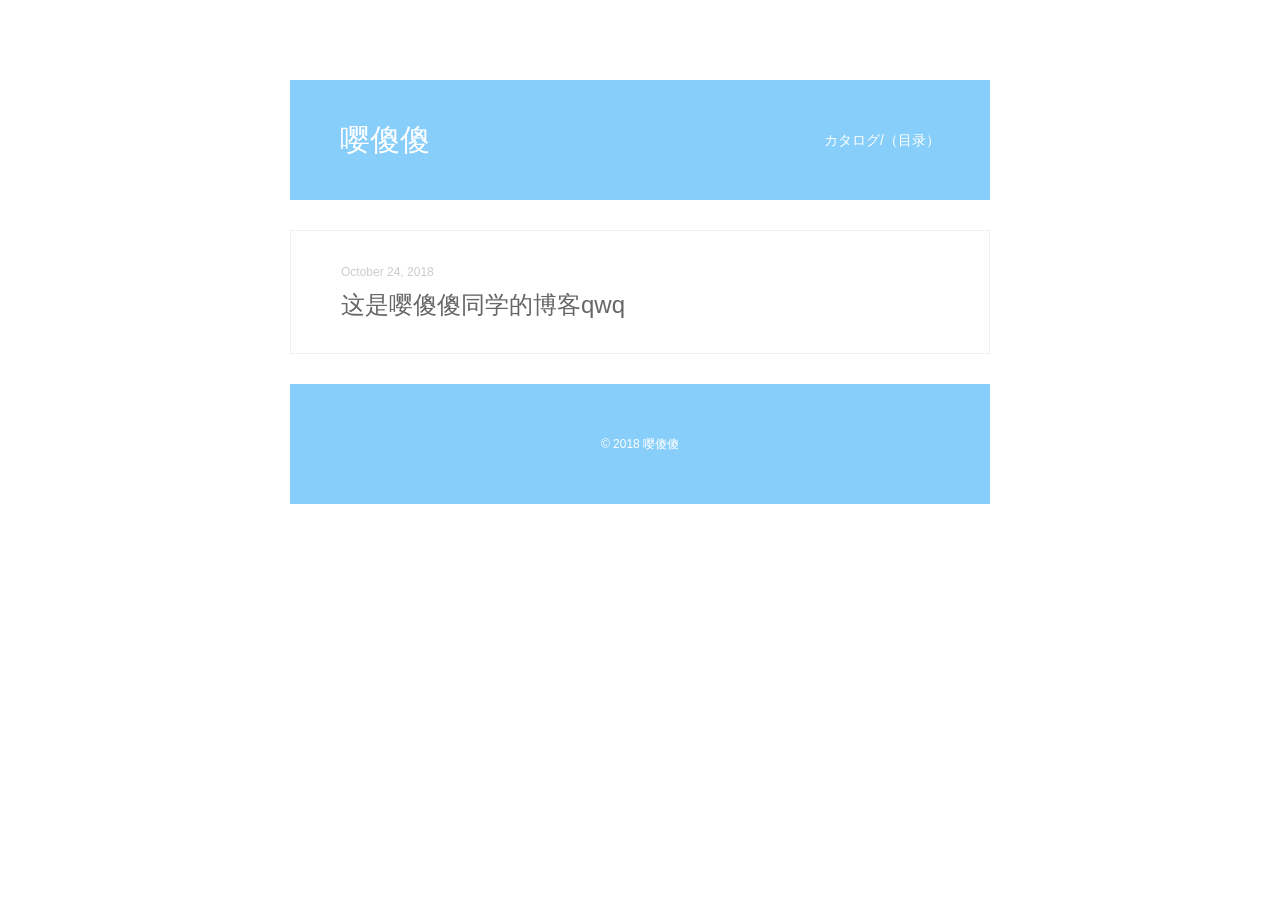
==== archives/index.html @ 075b8c49 "AutoDeploy" ====
<!DOCTYPE html><html lang="zh-CN"><head><meta name="generator" content="Hexo 3.8.0"><meta charset="utf-8"><meta http-equiv="X-UA-Compatible" content="IE=edge"><meta name="viewport" content="width=device-width, initial-scale=1"><meta name="author" content="嘤傻傻"><link rel="alternative" href="/atom.xml" title="嘤傻傻" type="application/atom+xml"><link rel="icon" href="/favicon.png"><title>嘤傻傻</title><link rel="stylesheet" href="/css/main.css"><link rel="stylesheet" href="/js/fancybox/jquery.fancybox.min.css"><!--[if lt IE 9]><script>(function(a,b){a="abbr article aside audio bdi canvas data datalist details dialog figcaption figure footer header hgroup main mark meter nav output progress section summary template time video".split(" ");for(b=a.length-1;b>=0;b--)document.createElement(a[b])})()</script><![endif]--><script src="/js/jquery-3.1.1.min.js"></script><script src="/js/fancybox/jquery.fancybox.min.js"></script></head><body style="opacity:0"><header class="head"><h1 class="head-title u-fl"><a href="/">嘤傻傻</a></h1><nav class="head-nav u-fr"><ul class="head-nav__list"><li class="head-nav__item"><a class="head-nav__link" href="/archives">カタログ/（目录）</a></li></ul></nav></header><main class="main"><article class="post"><header class="post__head archive"><a href="/2018/10/24/hello-world/"><time class="post__time" datetime="2018-10-24T04:46:40.241Z">October 24, 2018</time></a><h1 class="post__title archive"><a href="/2018/10/24/hello-world/">这是嘤傻傻同学的博客qwq</a></h1></header></article></main><footer class="foot"><div class="foot-copy">&copy; 2018 嘤傻傻</div></footer><script src="/js/scroller.js"></script><script src="/js/main.js"></script></body></html>
---- css/main.css ----
/* ==========================================================================
   Init
   ========================================================================== */
/* normalize.css v3.0.1 | MIT License | git.io/normalize */
html {
  font-family: sans-serif;
  -ms-text-size-adjust: 100%;
  -webkit-text-size-adjust: 100%;
}
body {
  margin: 0;
}
article,
aside,
details,
figcaption,
figure,
footer,
header,
hgroup,
main,
nav,
section,
summary {
  display: block;
}
audio,
canvas,
progress,
video {
  display: inline-block;
  vertical-align: baseline;
}
audio:not([controls]) {
  display: none;
  height: 0;
}
[hidden],
template {
  display: none;
}
a {
  background: transparent;
}
a:active,
a:hover {
  outline: 0;
}
abbr[title] {
  border-bottom: 1px dotted;
}
b,
strong {
  font-weight: bold;
}
dfn {
  font-style: italic;
}
h1 {
  font-size: 2em;
  margin: 0.67em 0;
}
mark {
  background: #ff0;
  color: #000;
}
small {
  font-size: 80%;
}
sub,
sup {
  font-size: 75%;
  line-height: 0;
  position: relative;
  vertical-align: baseline;
}
sup {
  top: -0.5em;
}
sub {
  bottom: -0.25em;
}
img {
  border: 0;
}
svg:not(:root) {
  overflow: hidden;
}
figure {
  margin: 1em 40px;
}
hr {
  -moz-box-sizing: content-box;
  box-sizing: content-box;
  height: 0;
}
pre {
  overflow: auto;
}
code,
kbd,
pre,
samp {
  font-family: monospace, monospace;
  font-size: 1em;
}
button,
input,
optgroup,
select,
textarea {
  color: inherit;
  font: inherit;
  margin: 0;
}
button {
  overflow: visible;
}
button,
select {
  text-transform: none;
}
button,
html input[type="button"],
input[type="reset"],
input[type="submit"] {
  -webkit-appearance: button;
  cursor: pointer;
}
button[disabled],
html input[disabled] {
  cursor: default;
}
button::-moz-focus-inner,
input::-moz-focus-inner {
  border: 0;
  padding: 0;
}
input {
  line-height: normal;
}
input[type="checkbox"],
input[type="radio"] {
  box-sizing: border-box;
  padding: 0;
}
input[type="number"]::-webkit-inner-spin-button,
input[type="number"]::-webkit-outer-spin-button {
  height: auto;
}
input[type="search"] {
  -webkit-appearance: textfield;
  -moz-box-sizing: content-box;
  -webkit-box-sizing: content-box;
  box-sizing: content-box;
}
input[type="search"]::-webkit-search-cancel-button,
input[type="search"]::-webkit-search-decoration {
  -webkit-appearance: none;
}
fieldset {
  border: 1px solid #c0c0c0;
  margin: 0 2px;
  padding: 0.35em 0.625em 0.75em;
}
legend {
  border: 0;
  padding: 0;
}
textarea {
  overflow: auto;
}
optgroup {
  font-weight: bold;
}
table {
  border-collapse: collapse;
  border-spacing: 0;
}
td,
th {
  padding: 0;
}
/* ==========================================================================
   Base
   ========================================================================== */
@font-face {
  font-family: 'icon';
  src: url("../fonts/icon.eot?-3uy3dk");
  src: url("../fonts/icon.eot?#iefix-3uy3dk") format('embedded-opentype'), url("../fonts/icon.woff?-3uy3dk") format('woff'), url("../fonts/icon.ttf?-3uy3dk") format('truetype'), url("../fonts/icon.svg?-3uy3dk#icon") format('svg');
  font-weight: normal;
  font-style: normal;
}
[class^="icon-"],
[class*=" icon-"] {
  font-family: 'icon';
  font-style: normal;
  -webkit-font-smoothing: antialiased;
  -moz-osx-font-smoothing: grayscale;
}
.icon-arrow-right:before {
  content: "\e600";
}
.icon-arrow-left:before {
  content: "\e601";
}
html {
  background-color: #fff;
  background-attachment: fixed;
  background-repeat: no-repeat;
  background-size: auto;
  color: #555;
  font-style: normal;
  text-rendering: optimizeLegibility;
}
html.index {
  background-color: #fff;
}
body {
  font-size: 14px;
  font-size: 0.875rem;
  line-height: 1.5;
  font-family: 'Helvetica Neue', 'Hiragino Sans GB', 'WenQuanYi Micro Hei', 'Microsoft Yahei', sans-serif;
  padding: 80px 0 20px;
}
html.index body {
  padding: 0;
}
code,
kbd,
pre,
samp {
  font-family: 'Source Code Pro', Consolas, 'Liberation Mono', Courier, monospace, serif;
}
a {
  color: #258fb8;
  text-decoration: none;
}
blockquote,
dl,
dd,
h1,
h2,
h3,
h4,
h5,
h6,
figure,
p,
pre {
  margin: 0;
}
button {
  padding: 0;
  border: 0;
  background: transparent;
}
fieldset {
  margin: 0;
  padding: 0;
  border: 0;
}
iframe {
  border: 0;
}
ol,
ul,
menu {
  margin: 0;
  padding: 0;
  list-style: none;
}
img,
audio,
canvas,
video {
  vertical-align: middle;
}
.clearfix:after,
.clearfix:before {
  display: table;
  content: " ";
}
.clearfix:after {
  clear: both;
}
.hide {
  visibility: hidden;
}
.u-cf:before,
.u-cf:after {
  content: '';
  display: table;
}
.u-cf:after {
  clear: both;
}
.u-bfc {
  overflow: hidden;
}
.u-fl {
  float: left;
}
.u-fr {
  float: right;
}
.u-hidden {
  display: none !important;
  visibility: hidden;
}
.modal-active {
  overflow: hidden;
}
.echo {
  font-size: 14px;
  font-size: 0.875rem;
  line-height: 1.5;
}
.echo a {
  color: #258fb8;
}
.echo a:hover,
.echo a:focus,
.echo a:active {
  text-decoration: underline;
}
.echo h1,
.echo h2,
.echo h3,
.echo h4,
.echo h5,
.echo h6 {
  font-weight: normal;
  line-height: 1.5;
  margin: 1.6em 0;
}
.echo h1 {
  font-size: 30px;
  font-size: 1.875rem;
}
.echo h2 {
  font-size: 24px;
  font-size: 1.5rem;
}
.echo h3 {
  font-size: 18px;
  font-size: 1.125rem;
}
.echo h4,
.echo h5,
.echo h6 {
  font-size: 14px;
  font-size: 0.875rem;
}
.echo p {
  margin: 1em 0;
  font-size: 16px;
  font-size: 1rem;
  text-align: justify;
  line-height: 1.8;
}
.echo address,
.echo blockquote,
.echo dl,
.echo figure,
.echo form,
.echo hr,
.echo img,
.echo ol,
.echo pre,
.echo table,
.echo ul {
  margin: 1.6em 0;
}
.echo hr {
  margin: 1.6em auto;
  width: 61%;
  height: 4px;
  border: none;
  background: #eee;
}
.echo img {
  max-width: 100%;
  height: auto;
}
.echo caption {
  text-transform: uppercase;
  padding: 1em;
  color: #777;
}
.echo thead {
  background-color: #eee;
}
.echo td,
.echo th {
  border: 1px solid #cbcbcb;
  padding: 0.5em 1em;
  text-align: left;
  font-weight: normal;
}
.echo tfoot {
  background-color: #f4f4f4;
}
.echo dl,
.echo ol,
.echo ul {
  margin-left: 2em;
}
.echo dd {
  margin-left: 1em;
}
.echo ol {
  list-style: decimal outside;
}
.echo ul {
  list-style: disc outside;
}
.echo figcaption {
  font-size: 0.85em;
}
.echo blockquote small,
.echo cite {
  color: #777;
}
.echo abbr {
  cursor: help;
}
.echo address {
  font-style: normal;
}
.echo code,
.echo kbd {
  display: inline-block;
  margin: 0 0.1em;
  padding: 0 0.5em;
  border: 1px solid #f0f0f0;
  border-radius: 3px;
  background-color: #fcfcfc;
  text-shadow: 0 1px 0 #fff;
  white-space: nowrap;
  font-size: 0.85em;
  line-height: 1.1;
  vertical-align: text-bottom;
  font-family: consolas, "微软雅黑";
}
.echo kbd {
  box-shadow: 0 1px 0px #ccc, 0 0 0 2px #fff inset;
}
.echo blockquote {
  margin: 1.6em -50px;
  padding: 10px 45px;
  border-left: 8px solid #87cefa;
  border-right: 0;
  border-top: 1px solid #f0f0f0;
  border-bottom: 1px solid #f0f0f0;
  background-color: #fefefe;
}
.echo blockquote.right {
  border-left: 0;
  border-right: 8px solid #87cefa;
}
.highlight {
  overflow: auto;
  color: #87cefa;
  border: 1px solid #f0f0f0;
}
.highlight .gutter {
  color: #666;
  display: none;
}
.highlight .code {
  padding: 1em 45px;
}
.highlight figcaption {
  margin-bottom: 1em;
  color: #999;
  font-size: 0.85em;
}
.highlight figcaption a {
  float: right;
}
.highlight .comment {
  color: #b0bec5;
}
.highlight .title {
  color: #87cefa;
}
.highlight .variable,
.highlight .attribute,
.highlight .tag,
.highlight .regexp,
.highlight .ruby .constant,
.highlight .xml .tag .title,
.highlight .xml .pi,
.highlight .xml .doctype,
.highlight .html .doctype,
.highlight .css .id,
.highlight .css .class,
.highlight .css .pseudo {
  color: #91ba61;
}
.highlight .number,
.highlight .preprocessor,
.highlight .built_in,
.highlight .literal,
.highlight .params,
.highlight .constant {
  color: #ff5370;
}
.highlight .class,
.highlight .ruby .class .title,
.highlight .css .rules .attribute {
  color: #91ba61;
}
.highlight .string,
.highlight .value,
.highlight .inheritance,
.highlight .header,
.highlight .ruby .symbol,
.highlight .xml .cdata {
  color: #91ba61;
}
.highlight .css .hexcolor {
  color: #6cc;
}
.highlight .function,
.highlight .python .decorator,
.highlight .python .title,
.highlight .ruby .function .title,
.highlight .ruby .title .keyword,
.highlight .perl .sub,
.highlight .javascript .title,
.highlight .coffeescript .title {
  color: #80cbc4;
}
.highlight .keyword,
.highlight .javascript .function {
  color: #c9c;
}
.highlight .marked {
  background-color: #ffecec;
}
/* ==========================================================================
   Partial
   ========================================================================== */
.index-wrapper {
  display: -webkit-box;
  display: -webkit-flex;
  display: flex;
  width: 100%;
  height: 100vh;
  -webkit-box-pack: center;
  -webkit-justify-content: center;
  justify-content: center;
  -webkit-box-align: center;
  -webkit-align-items: center;
  align-items: center;
}
.index-wrapper header {
  z-index: 10;
}
#particles-oli-wrapper {
  position: fixed;
  top: 0;
  bottom: 0;
  left: 0;
  right: 0;
  width: 100%;
}
.head,
.main,
.foot {
  margin: 0 auto;
  width: 700px;
}
.head,
.foot {
  padding: 0 50px;
  height: 120px;
  background-color: #87cefa;
  line-height: 120px;
  box-sizing: border-box;
}
.head-title {
  font-size: 30px;
  font-size: 1.875rem;
  font-weight: normal;
  color: #fff;
}
.head-title > a {
  color: #fff;
}
.head-nav__item {
  display: inline-block;
  margin-left: 20px;
}
.head-nav__link {
  color: #fff;
}
.head-nav__link:hover {
  color: #f0f0f0;
  text-decoration: underline;
}
.main {
  margin-top: 30px;
  margin-bottom: 30px;
}
.archive-title {
  margin: 1.6em;
  text-align: center;
  font-size: 25.6px;
  font-size: 1.6rem;
  font-weight: normal;
}
.comments {
  margin: 30px 0;
  padding: 50px;
  background-color: #fff;
  border: 1px solid #f0f0f0;
}
.foot {
  margin-bottom: 30px;
}
.foot-copy {
  text-align: center;
  color: #fff;
  font-size: 12px;
  font-size: 0.75rem;
}
.page-menu__item {
  display: inline-block;
}
.page-menu__link {
  color: #fff;
  font-size: 30px;
  font-size: 1.875rem;
}
.page-menu__link--disabled {
  color: #f0f0f0;
}
::-webkit-scrollbar {
  width: 5px;
  height: 5px;
  background-color: #f5f5f5;
}
::-webkit-scrollbar-track {
  -webkit-box-shadow: inset 0 0 8px rgba(0,0,0,0.3);
  background-color: #f5f5f5;
}
::-webkit-scrollbar-thumb {
  -webkit-box-shadow: inset 0 0 8px rgba(0,0,0,0.3);
  background-color: #87cefa;
}
.right p {
  text-align: right;
}
.reward,
.comments,
.post {
  transition: all 0.3s;
}
.reward:hover,
.comments:hover,
.post:hover {
  box-shadow: 0 1px 5px rgba(50,50,50,0.2);
  border-color: transparent;
}
.excerpt {
  margin-top: 20px;
}
.reward {
  border: 1px solid #f0f0f0;
  padding: 20px;
  text-align: center;
  margin-top: 20px;
  background-color: #fff;
}
.reward .btn-reward {
  padding: 10px 20px;
  background-color: #87cefa;
  color: #fff;
  display: inline-block;
  transition: all 0.3s;
}
.reward .btn-reward:hover {
  background-color: #40afaf;
}
.reward .reward-wrapper {
  margin-top: 20px;
  display: none;
}
.reward .reward-wrapper img {
  width: 200px;
  height: 200px;
  border: 1px solid #f0f0f0;
  margin: 0 10px;
}
.post {
  overflow: hidden;
  margin-top: 30px;
  border: 1px solid #f0f0f0;
  background-color: #fff;
}
.post__head {
  margin: 50px;
}
.post__head.archive {
  margin: 30px 50px;
}
.post__time {
  color: #ccc;
  font-size: 12px;
  font-size: 0.75rem;
}
.post__title {
  margin-top: 5px;
  line-height: 1.5;
  font-size: 24px;
  font-size: 1.5rem;
  font-weight: normal;
}
.post__title > a {
  color: #666;
  transition: all 0.3s;
}
.post__title > a:hover {
  color: #9c396b;
  text-shadow: 1px 1px 1px #ddd;
}
.post__image {
  display: block;
  margin: 50px 0;
}
.post__main {
  margin-top: 50px;
}
.post__main .headerlink {
  display: inline-block;
}
.post__main img {
  cursor: pointer;
  transition: all 0.3s;
}
.post__main img:hover {
  box-shadow: 0 0 1px #ccc;
}
.post__main .highlight {
  margin: 1.6em -60px;
  padding: 15px;
}
.post__main .highlight figcaption {
  padding: 0 45px;
}
.post__main .highlight table {
  margin: 0;
  width: auto;
  border: none;
}
.post__main .highlight td,
.post__main .highlight th {
  border: none;
}
.post__main .highlight pre {
  margin: 0;
}
.post__main h1 {
  font-size: 25.6px;
  font-size: 1.6rem;
}
.post__main h2 {
  font-size: 22.4px;
  font-size: 1.4rem;
}
.post__main h3 {
  font-size: 19.2px;
  font-size: 1.2rem;
}
.post__main img {
  margin: 1.6em auto;
}
.post__foot {
  padding: 8px 50px;
  border-top: 1px solid #f0f0f0;
  background-color: #fcfcfc;
}
.post__foot-link,
.post__tag__link,
.post__more {
  padding: 10px 15px 10px 0;
  color: #3cb371;
  font-size: 14px;
  font-size: 0.875rem;
}
.post__tag__item {
  display: inline-block;
}
.post__tag__link {
  transition: all 0.3s;
  display: block;
}
.post__tag__link:hover {
  color: #9c396b;
}
.post__tag__link:before {
  content: "#";
}
.post__more {
  padding: 10px 20px;
  border: 1px solid #f0f0f0;
  border-radius: 3px;
  background-color: #ccc;
  color: #fff;
}
.post__more:hover {
  background-color: #ddd;
}
.gallery {
  margin-bottom: 45px;
}
.gallery a {
  display: inline-block;
  width: 100%;
}
.gallery a:focus {
  outline: 0;
}
.gallery a img {
  width: 100%;
}
.video-container {
  width: 100%;
}
.video-container iframe {
  width: 100%;
  min-height: 320px;
}
.queue-in {
  animation-name: queue-in;
  animation-duration: 0.3s;
  animation-fill-mode: forwards;
  animation-timing-function: ease-in;
}
.queue-out {
  animation-name: queue-out;
  animation-duration: 0.3s;
  animation-fill-mode: forwards;
  animation-timing-function: ease-out;
}
@-moz-keyframes queue-in {
  from {
    transform: translateX(40px);
  }
  to {
    opacity: 1;
    transform: translateX(0);
  }
}
@-webkit-keyframes queue-in {
  from {
    transform: translateX(40px);
  }
  to {
    opacity: 1;
    transform: translateX(0);
  }
}
@-o-keyframes queue-in {
  from {
    transform: translateX(40px);
  }
  to {
    opacity: 1;
    transform: translateX(0);
  }
}
@keyframes queue-in {
  from {
    transform: translateX(40px);
  }
  to {
    opacity: 1;
    transform: translateX(0);
  }
}
@-moz-keyframes queue-out {
  from {
    opacity: 1;
    transform: translateX(0);
  }
  to {
    opacity: 0;
    display: none;
    transform: translateX(40px);
  }
}
@-webkit-keyframes queue-out {
  from {
    opacity: 1;
    transform: translateX(0);
  }
  to {
    opacity: 0;
    display: none;
    transform: translateX(40px);
  }
}
@-o-keyframes queue-out {
  from {
    opacity: 1;
    transform: translateX(0);
  }
  to {
    opacity: 0;
    display: none;
    transform: translateX(40px);
  }
}
@keyframes queue-out {
  from {
    opacity: 1;
    transform: translateX(0);
  }
  to {
    opacity: 0;
    display: none;
    transform: translateX(40px);
  }
}
/* ==========================================================================
   Responsive
   ========================================================================== */
@media (max-width: 1023px) {
  html {
    background: #fff;
  }
  .head {
    margin-top: 80px;
  }
  body {
    padding-top: 0;
  }
}
@media (max-width: 767px) {
  body {
    margin: 10px;
    margin-bottom: 20px;
    margin-top: 0px;
    padding: 0;
    font-size: font-size: 0.75rem;;
  }
  .head,
  .main,
  .foot {
    width: 100%;
  }
  .head,
  .foot {
    padding: 20px;
    height: auto;
    line-height: inherit;
  }
  .head-title,
  .head-nav,
  .foot-copy,
  .page-menu {
    float: none;
  }
  .main {
    margin-top: 20px;
    margin-bottom: 20px;
  }
  .head {
    margin-top: 20px;
    text-align: center;
  }
  .head-nav {
    margin-top: 10px;
  }
  .head-nav__item {
    margin: 0 5px;
    margin-left: 0;
  }
  .post {
    margin-top: 20px;
  }
  .post__head.archive,
  .post__head {
    margin: 20px 5px;
  }
  .post__main {
    margin: 20px 5px;
  }
  .post__title,
  .post__time {
    margin: 5px;
  }
  .post__title {
    font-size: 22.4px;
    font-size: 1.4rem;
  }
  .post__main blockquote,
  .post__main .highlight {
    margin: 30px -20px;
    padding: 20px;
  }
  .post__foot {
    position: relative;
    padding: 10px;
  }
  .post__more {
    box-sizing: border-box;
    width: 100%;
    text-align: center;
  }
  .post__image {
    margin: 20px -20px;
  }
  .post__image img {
    margin: 0 auto;
  }
  .foot {
    margin-bottom: 0;
    text-align: center;
  }
  .page-menu {
    margin-top: 10px;
  }
  .foot bdi {
    display: none;
  }
  .archive-title {
    margin: 20px;
  }
  .highlight .code {
    padding: 0;
  }
}
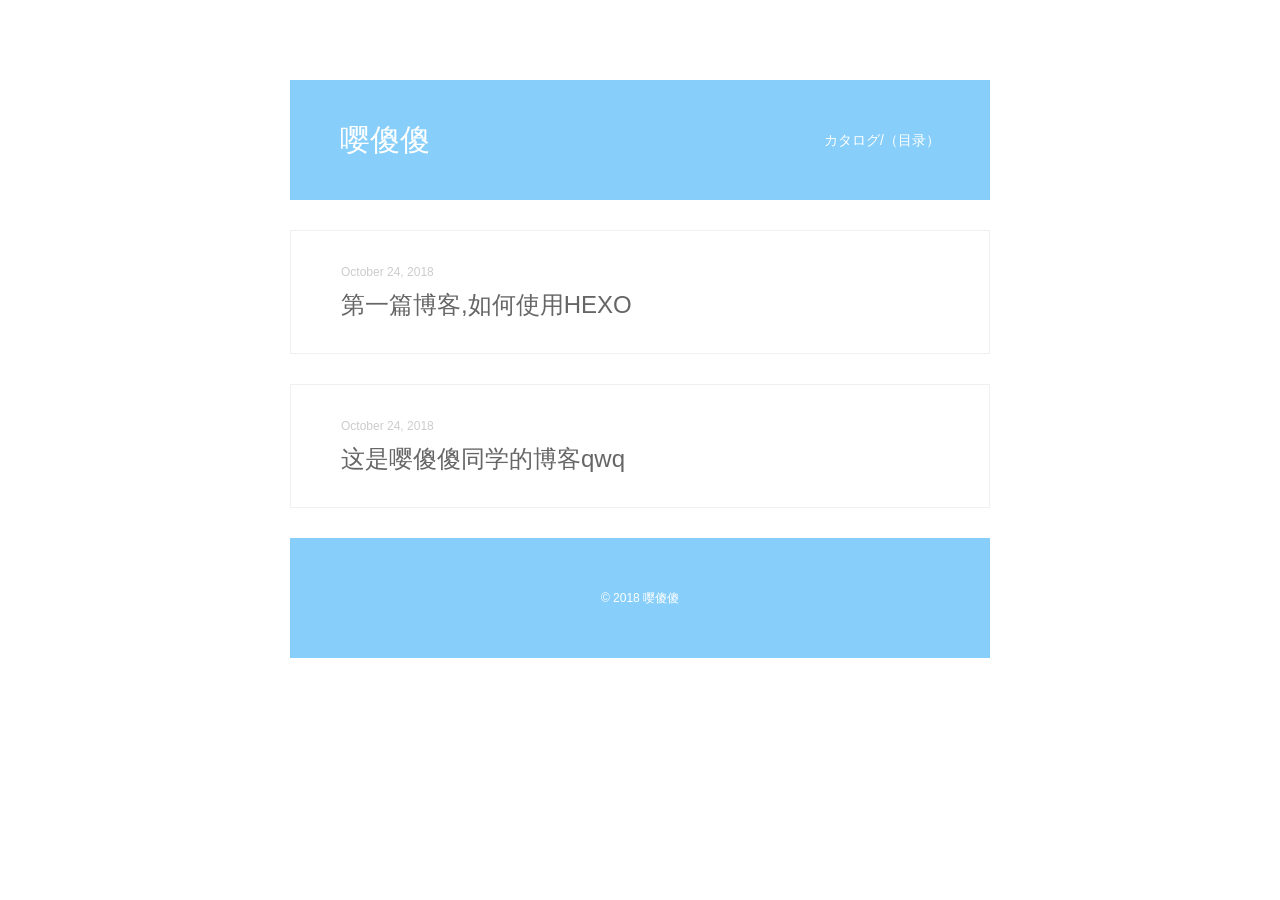
==== commit 5279ab18: "AutoDeploy" ====
--- a/archives/index.html
+++ b/archives/index.html
@@ -1 +1 @@
-<!DOCTYPE html><html lang="zh-CN"><head><meta name="generator" content="Hexo 3.8.0"><meta charset="utf-8"><meta http-equiv="X-UA-Compatible" content="IE=edge"><meta name="viewport" content="width=device-width, initial-scale=1"><meta name="author" content="嘤傻傻"><link rel="alternative" href="/atom.xml" title="嘤傻傻" type="application/atom+xml"><link rel="icon" href="/favicon.png"><title>嘤傻傻</title><link rel="stylesheet" href="/css/main.css"><link rel="stylesheet" href="/js/fancybox/jquery.fancybox.min.css"><!--[if lt IE 9]><script>(function(a,b){a="abbr article aside audio bdi canvas data datalist details dialog figcaption figure footer header hgroup main mark meter nav output progress section summary template time video".split(" ");for(b=a.length-1;b>=0;b--)document.createElement(a[b])})()</script><![endif]--><script src="/js/jquery-3.1.1.min.js"></script><script src="/js/fancybox/jquery.fancybox.min.js"></script></head><body style="opacity:0"><header class="head"><h1 class="head-title u-fl"><a href="/">嘤傻傻</a></h1><nav class="head-nav u-fr"><ul class="head-nav__list"><li class="head-nav__item"><a class="head-nav__link" href="/archives">カタログ/（目录）</a></li></ul></nav></header><main class="main"><article class="post"><header class="post__head archive"><a href="/2018/10/24/hello-world/"><time class="post__time" datetime="2018-10-24T04:46:40.241Z">October 24, 2018</time></a><h1 class="post__title archive"><a href="/2018/10/24/hello-world/">这是嘤傻傻同学的博客qwq</a></h1></header></article></main><footer class="foot"><div class="foot-copy">&copy; 2018 嘤傻傻</div></footer><script src="/js/scroller.js"></script><script src="/js/main.js"></script></body></html>+<!DOCTYPE html><html lang="zh-CN"><head><meta name="generator" content="Hexo 3.8.0"><meta charset="utf-8"><meta http-equiv="X-UA-Compatible" content="IE=edge"><meta name="viewport" content="width=device-width, initial-scale=1"><meta name="author" content="嘤傻傻"><link rel="alternative" href="/atom.xml" title="嘤傻傻" type="application/atom+xml"><link rel="icon" href="/favicon.png"><title>嘤傻傻</title><link rel="stylesheet" href="/css/main.css"><link rel="stylesheet" href="/js/fancybox/jquery.fancybox.min.css"><!--[if lt IE 9]><script>(function(a,b){a="abbr article aside audio bdi canvas data datalist details dialog figcaption figure footer header hgroup main mark meter nav output progress section summary template time video".split(" ");for(b=a.length-1;b>=0;b--)document.createElement(a[b])})()</script><![endif]--><script src="/js/jquery-3.1.1.min.js"></script><script src="/js/fancybox/jquery.fancybox.min.js"></script></head><body style="opacity:0"><header class="head"><h1 class="head-title u-fl"><a href="/">嘤傻傻</a></h1><nav class="head-nav u-fr"><ul class="head-nav__list"><li class="head-nav__item"><a class="head-nav__link" href="/archives">カタログ/（目录）</a></li></ul></nav></header><main class="main"><article class="post"><header class="post__head archive"><a href="/2018/10/24/The_First_Blog_Of_YSS/"><time class="post__time" datetime="2018-10-24T08:11:45.255Z">October 24, 2018</time></a><h1 class="post__title archive"><a href="/2018/10/24/The_First_Blog_Of_YSS/">第一篇博客,如何使用HEXO</a></h1></header></article><article class="post"><header class="post__head archive"><a href="/2018/10/24/hello-world/"><time class="post__time" datetime="2018-10-24T04:46:40.241Z">October 24, 2018</time></a><h1 class="post__title archive"><a href="/2018/10/24/hello-world/">这是嘤傻傻同学的博客qwq</a></h1></header></article></main><footer class="foot"><div class="foot-copy">&copy; 2018 嘤傻傻</div></footer><script src="/js/scroller.js"></script><script src="/js/main.js"></script></body></html>
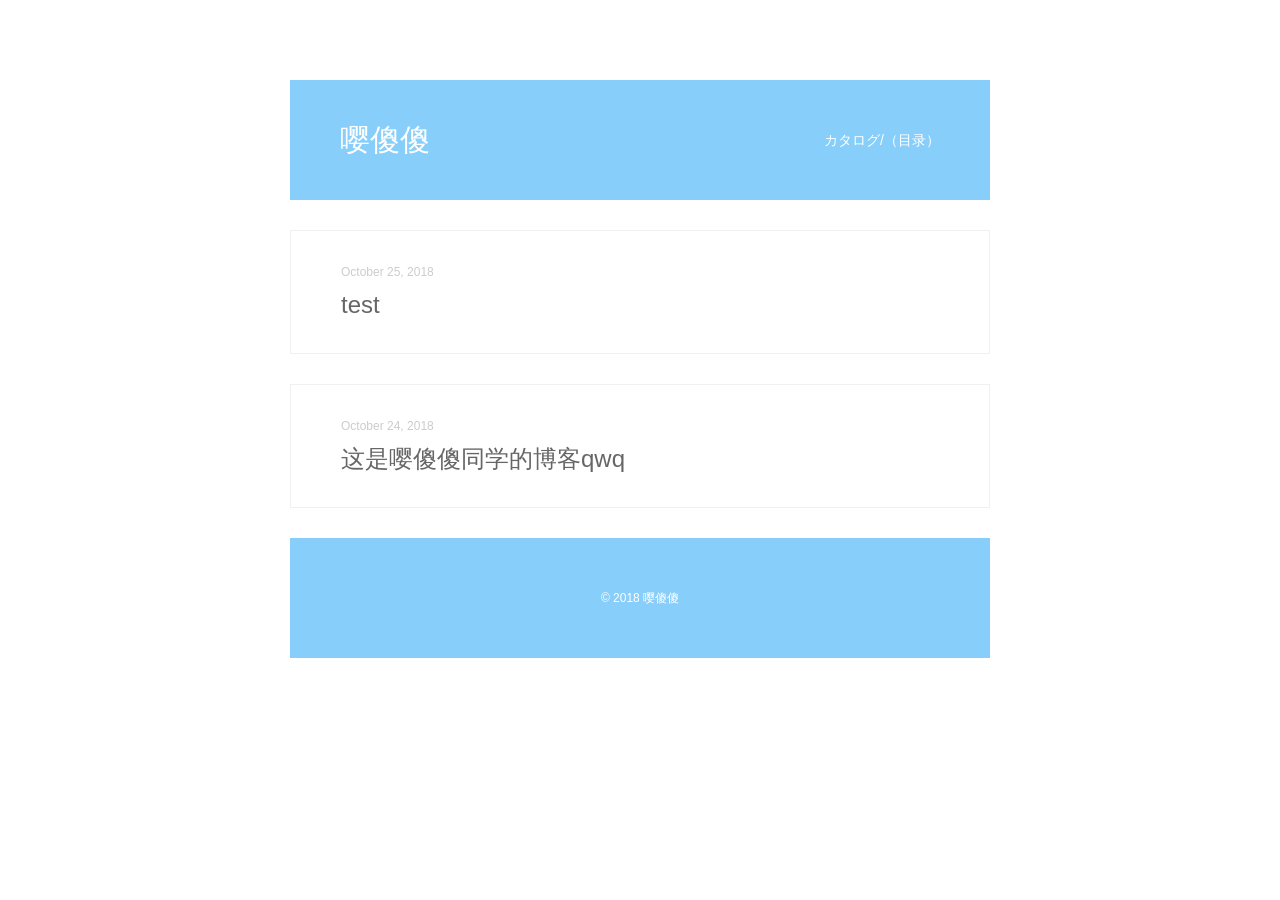
==== commit dd7f0ae3: "AutoDeploy" ====
--- a/archives/index.html
+++ b/archives/index.html
@@ -1 +1 @@
-<!DOCTYPE html><html lang="zh-CN"><head><meta name="generator" content="Hexo 3.8.0"><meta charset="utf-8"><meta http-equiv="X-UA-Compatible" content="IE=edge"><meta name="viewport" content="width=device-width, initial-scale=1"><meta name="author" content="嘤傻傻"><link rel="alternative" href="/atom.xml" title="嘤傻傻" type="application/atom+xml"><link rel="icon" href="/favicon.png"><title>嘤傻傻</title><link rel="stylesheet" href="/css/main.css"><link rel="stylesheet" href="/js/fancybox/jquery.fancybox.min.css"><!--[if lt IE 9]><script>(function(a,b){a="abbr article aside audio bdi canvas data datalist details dialog figcaption figure footer header hgroup main mark meter nav output progress section summary template time video".split(" ");for(b=a.length-1;b>=0;b--)document.createElement(a[b])})()</script><![endif]--><script src="/js/jquery-3.1.1.min.js"></script><script src="/js/fancybox/jquery.fancybox.min.js"></script></head><body style="opacity:0"><header class="head"><h1 class="head-title u-fl"><a href="/">嘤傻傻</a></h1><nav class="head-nav u-fr"><ul class="head-nav__list"><li class="head-nav__item"><a class="head-nav__link" href="/archives">カタログ/（目录）</a></li></ul></nav></header><main class="main"><article class="post"><header class="post__head archive"><a href="/2018/10/24/The_First_Blog_Of_YSS/"><time class="post__time" datetime="2018-10-24T08:11:45.255Z">October 24, 2018</time></a><h1 class="post__title archive"><a href="/2018/10/24/The_First_Blog_Of_YSS/">第一篇博客,如何使用HEXO</a></h1></header></article><article class="post"><header class="post__head archive"><a href="/2018/10/24/hello-world/"><time class="post__time" datetime="2018-10-24T04:46:40.241Z">October 24, 2018</time></a><h1 class="post__title archive"><a href="/2018/10/24/hello-world/">这是嘤傻傻同学的博客qwq</a></h1></header></article></main><footer class="foot"><div class="foot-copy">&copy; 2018 嘤傻傻</div></footer><script src="/js/scroller.js"></script><script src="/js/main.js"></script></body></html>+<!DOCTYPE html><html lang="zh-CN"><head><meta name="generator" content="Hexo 3.8.0"><meta charset="utf-8"><meta http-equiv="X-UA-Compatible" content="IE=edge"><meta name="viewport" content="width=device-width, initial-scale=1"><meta name="author" content="嘤傻傻"><link rel="alternative" href="/atom.xml" title="嘤傻傻" type="application/atom+xml"><link rel="icon" href="/favicon.png"><title>嘤傻傻</title><link rel="stylesheet" href="/css/main.css"><link rel="stylesheet" href="/js/fancybox/jquery.fancybox.min.css"><!--[if lt IE 9]><script>(function(a,b){a="abbr article aside audio bdi canvas data datalist details dialog figcaption figure footer header hgroup main mark meter nav output progress section summary template time video".split(" ");for(b=a.length-1;b>=0;b--)document.createElement(a[b])})()</script><![endif]--><script src="/js/jquery-3.1.1.min.js"></script><script src="/js/fancybox/jquery.fancybox.min.js"></script></head><body style="opacity:0"><header class="head"><h1 class="head-title u-fl"><a href="/">嘤傻傻</a></h1><nav class="head-nav u-fr"><ul class="head-nav__list"><li class="head-nav__item"><a class="head-nav__link" href="/archives">カタログ/（目录）</a></li></ul></nav></header><main class="main"><article class="post"><header class="post__head archive"><a href="/2018/10/25/test/"><time class="post__time" datetime="2018-10-25T01:25:25.115Z">October 25, 2018</time></a><h1 class="post__title archive"><a href="/2018/10/25/test/">test</a></h1></header></article><article class="post"><header class="post__head archive"><a href="/2018/10/24/hello-world/"><time class="post__time" datetime="2018-10-24T04:46:40.241Z">October 24, 2018</time></a><h1 class="post__title archive"><a href="/2018/10/24/hello-world/">这是嘤傻傻同学的博客qwq</a></h1></header></article></main><footer class="foot"><div class="foot-copy">&copy; 2018 嘤傻傻</div></footer><script src="/js/scroller.js"></script><script src="/js/main.js"></script></body></html>
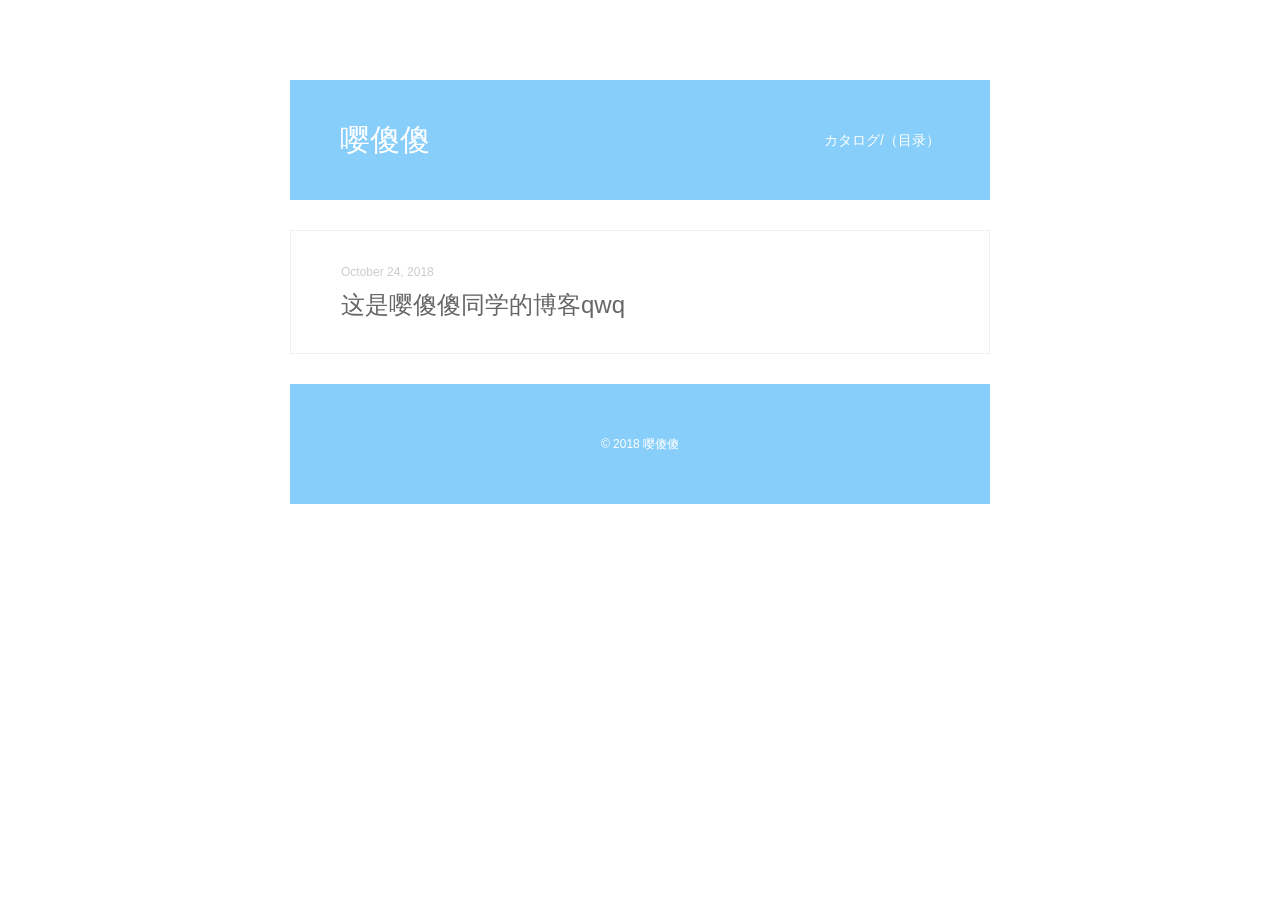
==== commit 1f2231a1: "AutoDeploy" ====
--- a/archives/index.html
+++ b/archives/index.html
@@ -1 +1 @@
-<!DOCTYPE html><html lang="zh-CN"><head><meta name="generator" content="Hexo 3.8.0"><meta charset="utf-8"><meta http-equiv="X-UA-Compatible" content="IE=edge"><meta name="viewport" content="width=device-width, initial-scale=1"><meta name="author" content="嘤傻傻"><link rel="alternative" href="/atom.xml" title="嘤傻傻" type="application/atom+xml"><link rel="icon" href="/favicon.png"><title>嘤傻傻</title><link rel="stylesheet" href="/css/main.css"><link rel="stylesheet" href="/js/fancybox/jquery.fancybox.min.css"><!--[if lt IE 9]><script>(function(a,b){a="abbr article aside audio bdi canvas data datalist details dialog figcaption figure footer header hgroup main mark meter nav output progress section summary template time video".split(" ");for(b=a.length-1;b>=0;b--)document.createElement(a[b])})()</script><![endif]--><script src="/js/jquery-3.1.1.min.js"></script><script src="/js/fancybox/jquery.fancybox.min.js"></script></head><body style="opacity:0"><header class="head"><h1 class="head-title u-fl"><a href="/">嘤傻傻</a></h1><nav class="head-nav u-fr"><ul class="head-nav__list"><li class="head-nav__item"><a class="head-nav__link" href="/archives">カタログ/（目录）</a></li></ul></nav></header><main class="main"><article class="post"><header class="post__head archive"><a href="/2018/10/25/test/"><time class="post__time" datetime="2018-10-25T01:25:25.115Z">October 25, 2018</time></a><h1 class="post__title archive"><a href="/2018/10/25/test/">test</a></h1></header></article><article class="post"><header class="post__head archive"><a href="/2018/10/24/hello-world/"><time class="post__time" datetime="2018-10-24T04:46:40.241Z">October 24, 2018</time></a><h1 class="post__title archive"><a href="/2018/10/24/hello-world/">这是嘤傻傻同学的博客qwq</a></h1></header></article></main><footer class="foot"><div class="foot-copy">&copy; 2018 嘤傻傻</div></footer><script src="/js/scroller.js"></script><script src="/js/main.js"></script></body></html>+<!DOCTYPE html><html lang="zh-CN"><head><meta name="generator" content="Hexo 3.8.0"><meta charset="utf-8"><meta http-equiv="X-UA-Compatible" content="IE=edge"><meta name="viewport" content="width=device-width, initial-scale=1"><meta name="author" content="嘤傻傻"><link rel="alternative" href="/atom.xml" title="嘤傻傻" type="application/atom+xml"><link rel="icon" href="/favicon.png"><title>嘤傻傻</title><link rel="stylesheet" href="/css/main.css"><link rel="stylesheet" href="/js/fancybox/jquery.fancybox.min.css"><!--[if lt IE 9]><script>(function(a,b){a="abbr article aside audio bdi canvas data datalist details dialog figcaption figure footer header hgroup main mark meter nav output progress section summary template time video".split(" ");for(b=a.length-1;b>=0;b--)document.createElement(a[b])})()</script><![endif]--><script src="/js/jquery-3.1.1.min.js"></script><script src="/js/fancybox/jquery.fancybox.min.js"></script></head><body style="opacity:0"><header class="head"><h1 class="head-title u-fl"><a href="/">嘤傻傻</a></h1><nav class="head-nav u-fr"><ul class="head-nav__list"><li class="head-nav__item"><a class="head-nav__link" href="/archives">カタログ/（目录）</a></li></ul></nav></header><main class="main"><article class="post"><header class="post__head archive"><a href="/2018/10/24/hello-world/"><time class="post__time" datetime="2018-10-24T04:46:40.241Z">October 24, 2018</time></a><h1 class="post__title archive"><a href="/2018/10/24/hello-world/">这是嘤傻傻同学的博客qwq</a></h1></header></article></main><footer class="foot"><div class="foot-copy">&copy; 2018 嘤傻傻</div></footer><script src="/js/scroller.js"></script><script src="/js/main.js"></script></body></html>
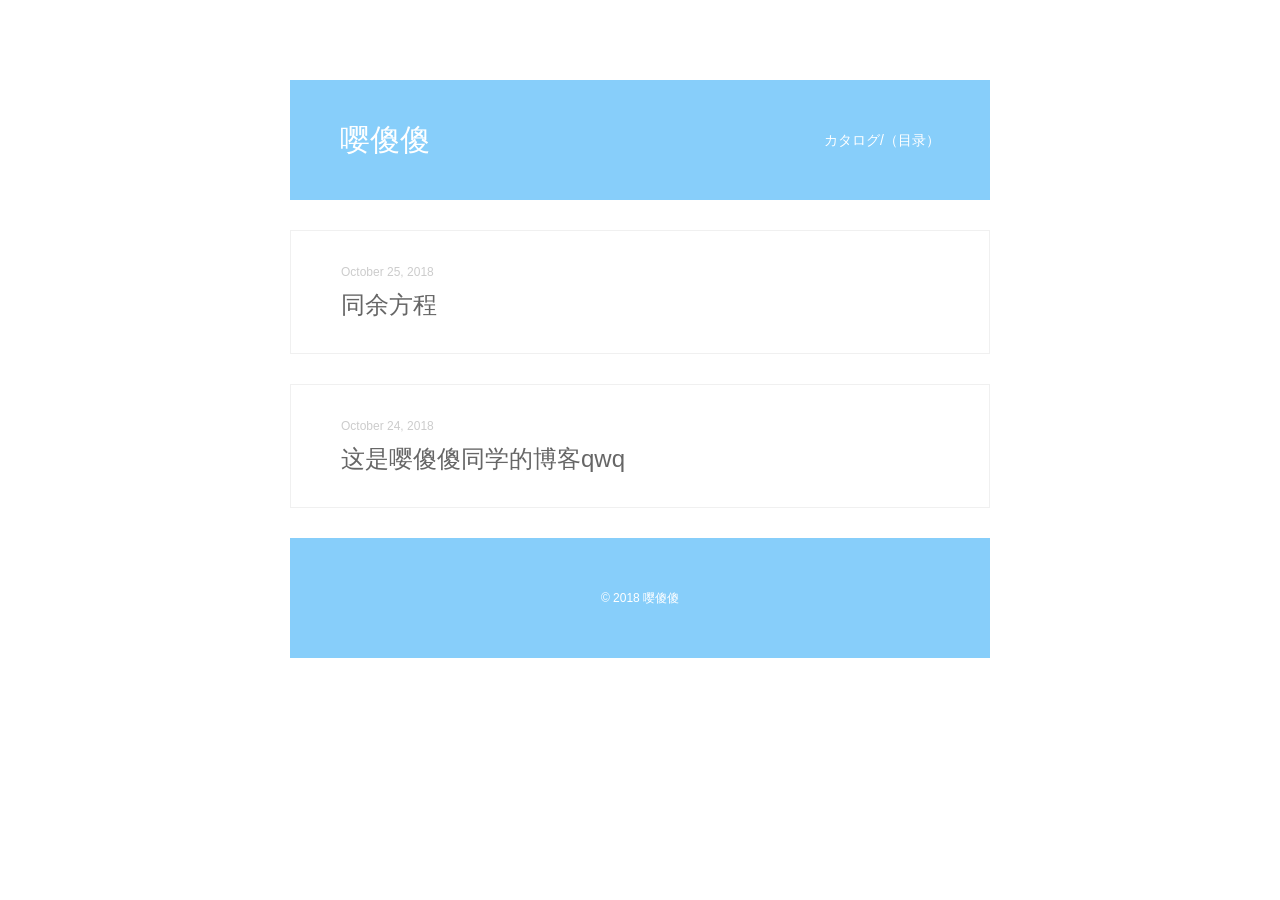
==== commit fd899f51: "AutoDeploy" ====
--- a/archives/index.html
+++ b/archives/index.html
@@ -1 +1 @@
-<!DOCTYPE html><html lang="zh-CN"><head><meta name="generator" content="Hexo 3.8.0"><meta charset="utf-8"><meta http-equiv="X-UA-Compatible" content="IE=edge"><meta name="viewport" content="width=device-width, initial-scale=1"><meta name="author" content="嘤傻傻"><link rel="alternative" href="/atom.xml" title="嘤傻傻" type="application/atom+xml"><link rel="icon" href="/favicon.png"><title>嘤傻傻</title><link rel="stylesheet" href="/css/main.css"><link rel="stylesheet" href="/js/fancybox/jquery.fancybox.min.css"><!--[if lt IE 9]><script>(function(a,b){a="abbr article aside audio bdi canvas data datalist details dialog figcaption figure footer header hgroup main mark meter nav output progress section summary template time video".split(" ");for(b=a.length-1;b>=0;b--)document.createElement(a[b])})()</script><![endif]--><script src="/js/jquery-3.1.1.min.js"></script><script src="/js/fancybox/jquery.fancybox.min.js"></script></head><body style="opacity:0"><header class="head"><h1 class="head-title u-fl"><a href="/">嘤傻傻</a></h1><nav class="head-nav u-fr"><ul class="head-nav__list"><li class="head-nav__item"><a class="head-nav__link" href="/archives">カタログ/（目录）</a></li></ul></nav></header><main class="main"><article class="post"><header class="post__head archive"><a href="/2018/10/24/hello-world/"><time class="post__time" datetime="2018-10-24T04:46:40.241Z">October 24, 2018</time></a><h1 class="post__title archive"><a href="/2018/10/24/hello-world/">这是嘤傻傻同学的博客qwq</a></h1></header></article></main><footer class="foot"><div class="foot-copy">&copy; 2018 嘤傻傻</div></footer><script src="/js/scroller.js"></script><script src="/js/main.js"></script></body></html>+<!DOCTYPE html><html lang="zh-CN"><head><meta name="generator" content="Hexo 3.8.0"><meta charset="utf-8"><meta http-equiv="X-UA-Compatible" content="IE=edge"><meta name="viewport" content="width=device-width, initial-scale=1"><meta name="author" content="嘤傻傻"><link rel="alternative" href="/atom.xml" title="嘤傻傻" type="application/atom+xml"><link rel="icon" href="/favicon.png"><title>嘤傻傻</title><link rel="stylesheet" href="/css/main.css"><link rel="stylesheet" href="/js/fancybox/jquery.fancybox.min.css"><!--[if lt IE 9]><script>(function(a,b){a="abbr article aside audio bdi canvas data datalist details dialog figcaption figure footer header hgroup main mark meter nav output progress section summary template time video".split(" ");for(b=a.length-1;b>=0;b--)document.createElement(a[b])})()</script><![endif]--><script src="/js/jquery-3.1.1.min.js"></script><script src="/js/fancybox/jquery.fancybox.min.js"></script></head><body style="opacity:0"><header class="head"><h1 class="head-title u-fl"><a href="/">嘤傻傻</a></h1><nav class="head-nav u-fr"><ul class="head-nav__list"><li class="head-nav__item"><a class="head-nav__link" href="/archives">カタログ/（目录）</a></li></ul></nav></header><main class="main"><article class="post"><header class="post__head archive"><a href="/2018/10/25/first/"><time class="post__time" datetime="2018-10-25T09:09:05.512Z">October 25, 2018</time></a><h1 class="post__title archive"><a href="/2018/10/25/first/">同余方程</a></h1></header></article><article class="post"><header class="post__head archive"><a href="/2018/10/24/hello-world/"><time class="post__time" datetime="2018-10-24T04:46:40.241Z">October 24, 2018</time></a><h1 class="post__title archive"><a href="/2018/10/24/hello-world/">这是嘤傻傻同学的博客qwq</a></h1></header></article></main><footer class="foot"><div class="foot-copy">&copy; 2018 嘤傻傻</div></footer><script src="/js/scroller.js"></script><script src="/js/main.js"></script></body></html>
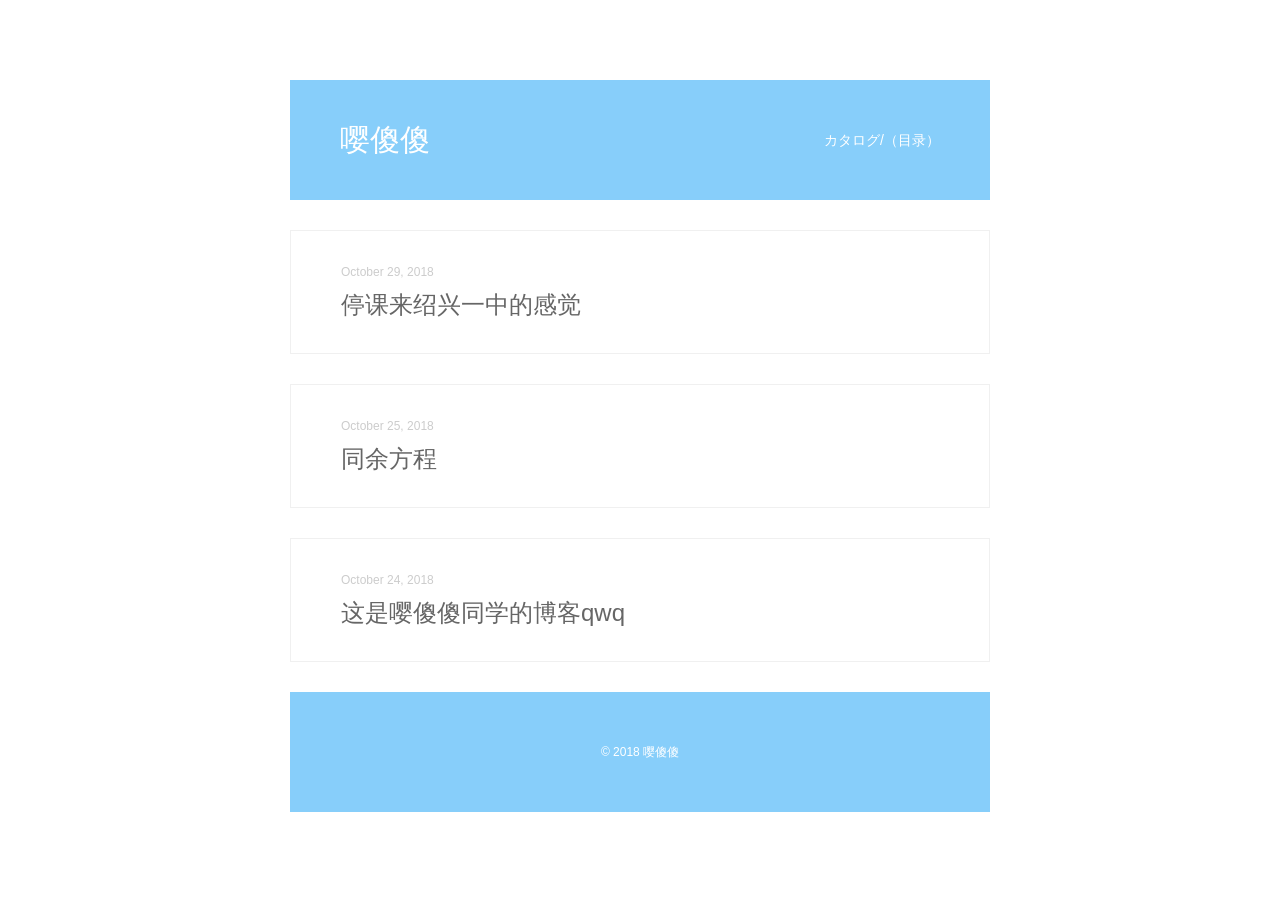
==== commit e00c9d29: "AutoDeploy" ====
--- a/archives/index.html
+++ b/archives/index.html
@@ -1 +1 @@
-<!DOCTYPE html><html lang="zh-CN"><head><meta name="generator" content="Hexo 3.8.0"><meta charset="utf-8"><meta http-equiv="X-UA-Compatible" content="IE=edge"><meta name="viewport" content="width=device-width, initial-scale=1"><meta name="author" content="嘤傻傻"><link rel="alternative" href="/atom.xml" title="嘤傻傻" type="application/atom+xml"><link rel="icon" href="/favicon.png"><title>嘤傻傻</title><link rel="stylesheet" href="/css/main.css"><link rel="stylesheet" href="/js/fancybox/jquery.fancybox.min.css"><!--[if lt IE 9]><script>(function(a,b){a="abbr article aside audio bdi canvas data datalist details dialog figcaption figure footer header hgroup main mark meter nav output progress section summary template time video".split(" ");for(b=a.length-1;b>=0;b--)document.createElement(a[b])})()</script><![endif]--><script src="/js/jquery-3.1.1.min.js"></script><script src="/js/fancybox/jquery.fancybox.min.js"></script></head><body style="opacity:0"><header class="head"><h1 class="head-title u-fl"><a href="/">嘤傻傻</a></h1><nav class="head-nav u-fr"><ul class="head-nav__list"><li class="head-nav__item"><a class="head-nav__link" href="/archives">カタログ/（目录）</a></li></ul></nav></header><main class="main"><article class="post"><header class="post__head archive"><a href="/2018/10/25/first/"><time class="post__time" datetime="2018-10-25T09:09:05.512Z">October 25, 2018</time></a><h1 class="post__title archive"><a href="/2018/10/25/first/">同余方程</a></h1></header></article><article class="post"><header class="post__head archive"><a href="/2018/10/24/hello-world/"><time class="post__time" datetime="2018-10-24T04:46:40.241Z">October 24, 2018</time></a><h1 class="post__title archive"><a href="/2018/10/24/hello-world/">这是嘤傻傻同学的博客qwq</a></h1></header></article></main><footer class="foot"><div class="foot-copy">&copy; 2018 嘤傻傻</div></footer><script src="/js/scroller.js"></script><script src="/js/main.js"></script></body></html>+<!DOCTYPE html><html lang="zh-CN"><head><meta name="generator" content="Hexo 3.8.0"><meta charset="utf-8"><meta http-equiv="X-UA-Compatible" content="IE=edge"><meta name="viewport" content="width=device-width, initial-scale=1"><meta name="author" content="嘤傻傻"><link rel="alternative" href="/atom.xml" title="嘤傻傻" type="application/atom+xml"><link rel="icon" href="/favicon.png"><title>嘤傻傻</title><link rel="stylesheet" href="/css/main.css"><link rel="stylesheet" href="/js/fancybox/jquery.fancybox.min.css"><!--[if lt IE 9]><script>(function(a,b){a="abbr article aside audio bdi canvas data datalist details dialog figcaption figure footer header hgroup main mark meter nav output progress section summary template time video".split(" ");for(b=a.length-1;b>=0;b--)document.createElement(a[b])})()</script><![endif]--><script src="/js/jquery-3.1.1.min.js"></script><script src="/js/fancybox/jquery.fancybox.min.js"></script></head><body style="opacity:0"><header class="head"><h1 class="head-title u-fl"><a href="/">嘤傻傻</a></h1><nav class="head-nav u-fr"><ul class="head-nav__list"><li class="head-nav__item"><a class="head-nav__link" href="/archives">カタログ/（目录）</a></li></ul></nav></header><main class="main"><article class="post"><header class="post__head archive"><a href="/2018/10/29/second/"><time class="post__time" datetime="2018-10-29T10:34:03.009Z">October 29, 2018</time></a><h1 class="post__title archive"><a href="/2018/10/29/second/">停课来绍兴一中的感觉</a></h1></header></article><article class="post"><header class="post__head archive"><a href="/2018/10/25/first/"><time class="post__time" datetime="2018-10-25T09:09:05.512Z">October 25, 2018</time></a><h1 class="post__title archive"><a href="/2018/10/25/first/">同余方程</a></h1></header></article><article class="post"><header class="post__head archive"><a href="/2018/10/24/hello-world/"><time class="post__time" datetime="2018-10-24T04:46:40.241Z">October 24, 2018</time></a><h1 class="post__title archive"><a href="/2018/10/24/hello-world/">这是嘤傻傻同学的博客qwq</a></h1></header></article></main><footer class="foot"><div class="foot-copy">&copy; 2018 嘤傻傻</div></footer><script src="/js/scroller.js"></script><script src="/js/main.js"></script></body></html>
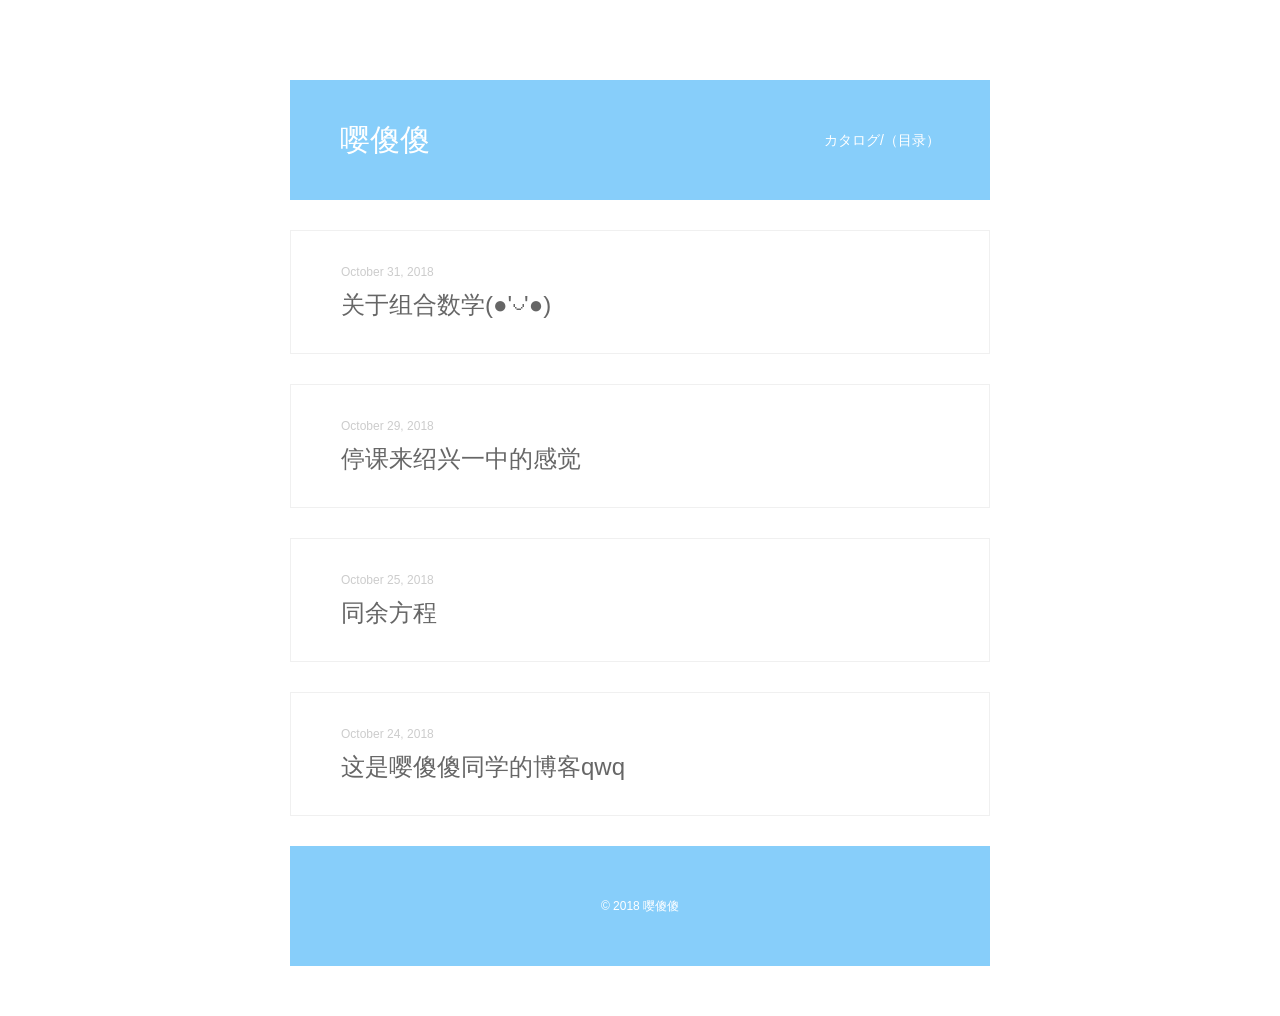
==== commit be045c85: "AutoDeploy" ====
--- a/archives/index.html
+++ b/archives/index.html
@@ -1 +1 @@
-<!DOCTYPE html><html lang="zh-CN"><head><meta name="generator" content="Hexo 3.8.0"><meta charset="utf-8"><meta http-equiv="X-UA-Compatible" content="IE=edge"><meta name="viewport" content="width=device-width, initial-scale=1"><meta name="author" content="嘤傻傻"><link rel="alternative" href="/atom.xml" title="嘤傻傻" type="application/atom+xml"><link rel="icon" href="/favicon.png"><title>嘤傻傻</title><link rel="stylesheet" href="/css/main.css"><link rel="stylesheet" href="/js/fancybox/jquery.fancybox.min.css"><!--[if lt IE 9]><script>(function(a,b){a="abbr article aside audio bdi canvas data datalist details dialog figcaption figure footer header hgroup main mark meter nav output progress section summary template time video".split(" ");for(b=a.length-1;b>=0;b--)document.createElement(a[b])})()</script><![endif]--><script src="/js/jquery-3.1.1.min.js"></script><script src="/js/fancybox/jquery.fancybox.min.js"></script></head><body style="opacity:0"><header class="head"><h1 class="head-title u-fl"><a href="/">嘤傻傻</a></h1><nav class="head-nav u-fr"><ul class="head-nav__list"><li class="head-nav__item"><a class="head-nav__link" href="/archives">カタログ/（目录）</a></li></ul></nav></header><main class="main"><article class="post"><header class="post__head archive"><a href="/2018/10/29/second/"><time class="post__time" datetime="2018-10-29T10:34:03.009Z">October 29, 2018</time></a><h1 class="post__title archive"><a href="/2018/10/29/second/">停课来绍兴一中的感觉</a></h1></header></article><article class="post"><header class="post__head archive"><a href="/2018/10/25/first/"><time class="post__time" datetime="2018-10-25T09:09:05.512Z">October 25, 2018</time></a><h1 class="post__title archive"><a href="/2018/10/25/first/">同余方程</a></h1></header></article><article class="post"><header class="post__head archive"><a href="/2018/10/24/hello-world/"><time class="post__time" datetime="2018-10-24T04:46:40.241Z">October 24, 2018</time></a><h1 class="post__title archive"><a href="/2018/10/24/hello-world/">这是嘤傻傻同学的博客qwq</a></h1></header></article></main><footer class="foot"><div class="foot-copy">&copy; 2018 嘤傻傻</div></footer><script src="/js/scroller.js"></script><script src="/js/main.js"></script></body></html>+<!DOCTYPE html><html lang="zh-CN"><head><meta name="generator" content="Hexo 3.8.0"><meta charset="utf-8"><meta http-equiv="X-UA-Compatible" content="IE=edge"><meta name="viewport" content="width=device-width, initial-scale=1"><meta name="author" content="嘤傻傻"><link rel="alternative" href="/atom.xml" title="嘤傻傻" type="application/atom+xml"><link rel="icon" href="/favicon.png"><title>嘤傻傻</title><link rel="stylesheet" href="/css/main.css"><link rel="stylesheet" href="/js/fancybox/jquery.fancybox.min.css"><!--[if lt IE 9]><script>(function(a,b){a="abbr article aside audio bdi canvas data datalist details dialog figcaption figure footer header hgroup main mark meter nav output progress section summary template time video".split(" ");for(b=a.length-1;b>=0;b--)document.createElement(a[b])})()</script><![endif]--><script src="/js/jquery-3.1.1.min.js"></script><script src="/js/fancybox/jquery.fancybox.min.js"></script></head><body style="opacity:0"><header class="head"><h1 class="head-title u-fl"><a href="/">嘤傻傻</a></h1><nav class="head-nav u-fr"><ul class="head-nav__list"><li class="head-nav__item"><a class="head-nav__link" href="/archives">カタログ/（目录）</a></li></ul></nav></header><main class="main"><article class="post"><header class="post__head archive"><a href="/2018/10/31/third/"><time class="post__time" datetime="2018-10-31T10:27:58.212Z">October 31, 2018</time></a><h1 class="post__title archive"><a href="/2018/10/31/third/">关于组合数学(●'◡'●)</a></h1></header></article><article class="post"><header class="post__head archive"><a href="/2018/10/29/second/"><time class="post__time" datetime="2018-10-29T10:34:03.009Z">October 29, 2018</time></a><h1 class="post__title archive"><a href="/2018/10/29/second/">停课来绍兴一中的感觉</a></h1></header></article><article class="post"><header class="post__head archive"><a href="/2018/10/25/first/"><time class="post__time" datetime="2018-10-25T09:09:05.512Z">October 25, 2018</time></a><h1 class="post__title archive"><a href="/2018/10/25/first/">同余方程</a></h1></header></article><article class="post"><header class="post__head archive"><a href="/2018/10/24/hello-world/"><time class="post__time" datetime="2018-10-24T04:46:40.241Z">October 24, 2018</time></a><h1 class="post__title archive"><a href="/2018/10/24/hello-world/">这是嘤傻傻同学的博客qwq</a></h1></header></article></main><footer class="foot"><div class="foot-copy">&copy; 2018 嘤傻傻</div></footer><script src="/js/scroller.js"></script><script src="/js/main.js"></script></body></html>
